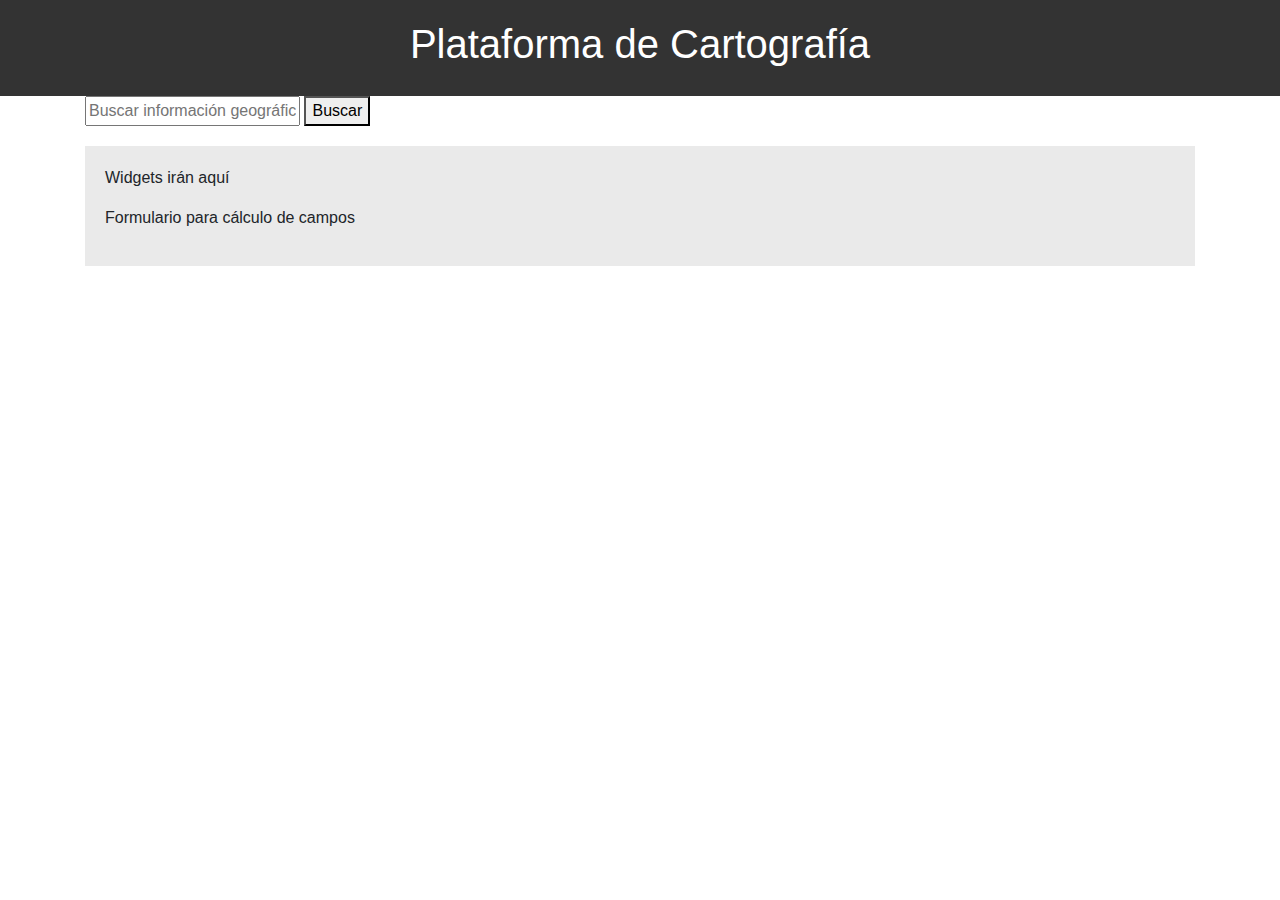
==== PlataformaCartografia/index.html @ 90f0c343 "x" ====
<!DOCTYPE html>
<html lang="es">
    <head>
        <meta charset="UTF-8">
        <meta name="viewport" content="width=device-width, initial-scale=1.0">
        <title>Plataforma de Cartografía</title>
        <style>
          body { font-family: 'Arial', sans-serif; margin: 0; padding: 0; background-color: #f4f4f4; }
          .container { width: 80%; margin: auto; overflow: hidden; }
          header { background: #333; color: #fff; padding: 20px; text-align: center; }
          #map { height: 400px; }
          .sidebar { background: #eaeaea; padding: 20px; }
          .search-container { margin-bottom: 20px; }
          /* Añade aquí más estilos para tus widgets y elementos */
        </style>
        <link rel="stylesheet" href="https://stackpath.bootstrapcdn.com/bootstrap/4.5.2/css/bootstrap.min.css">

    </head>
<body>

<header>
  <h1>Plataforma de Cartografía</h1>
</header>

<div class="container">
  <div class="search-container">
    <input type="text" id="search-input" placeholder="Buscar información geográfica...">
    <button onclick="search()">Buscar</button>
  </div>

  <aside class="sidebar">
    <!-- Widgets como mediciones, ubicaciones, etc. -->
    <p>Widgets irán aquí</p>
    <!-- Formulario para el cálculo de campos, etc. -->
    <p>Formulario para cálculo de campos</p>
  </aside>

  <section id="map">
    <!-- Aquí se mostrará el mapa -->
  </section>
</div>

<script>
  // Aquí puedes añadir la lógica para incorporar tus scripts cartográficos
  // Por ejemplo, inicializar un mapa, añadir controles, cargar capas, etc.
  function initMap() {
    console.log("Inicializar el mapa aquí");
  }

  function search() {
    var searchTerm = document.getElementById('search-input').value;
    // Implementar lógica de búsqueda...
    fetch('/search?query=' + searchTerm)
      .then(response => response.json())
      .then(data => {
        updateMapWithSearchResults(data);
      });
  }

  function updateMapWithSearchResults(results) {
    // Actualizar mapa con resultados...
    console.log("Actualizar el mapa con los resultados de búsqueda", results);
  }

  window.onload = function() {
    initMap();
  };
</script>

</body>
</html>
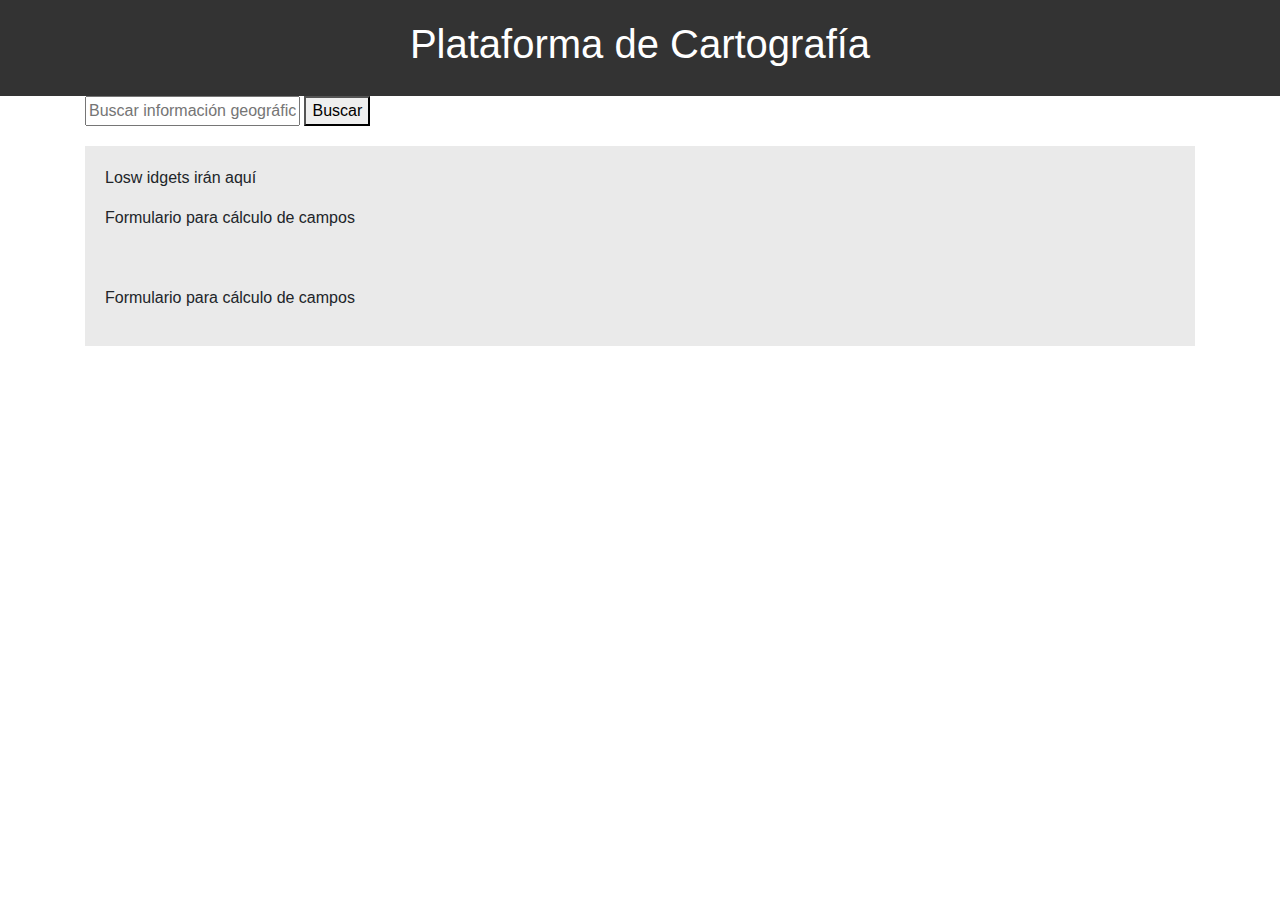
==== commit 16b069fb: "x" ====
--- a/PlataformaCartografia/index.html
+++ b/PlataformaCartografia/index.html
@@ -19,7 +19,10 @@
 <body>
 
 <header>
-  <h1>Plataforma de Cartografía</h1>
+  <div class="header">
+    <h1>Plataforma de Cartografía</h1>
+  </div>
+  
 </header>
 
 <div class="container">
@@ -30,11 +33,14 @@
 
   <aside class="sidebar">
     <!-- Widgets como mediciones, ubicaciones, etc. -->
-    <p>Widgets irán aquí</p>
+    <p>Losw idgets irán aquí</p>
     <!-- Formulario para el cálculo de campos, etc. -->
     <p>Formulario para cálculo de campos</p>
   </aside>
-
+  <aside class="sidebar">
+    <!-- Formulario para el cálculo de campos, etc. -->
+    <p>Formulario para cálculo de campos</p>
+  </aside>
   <section id="map">
     <!-- Aquí se mostrará el mapa -->
   </section>
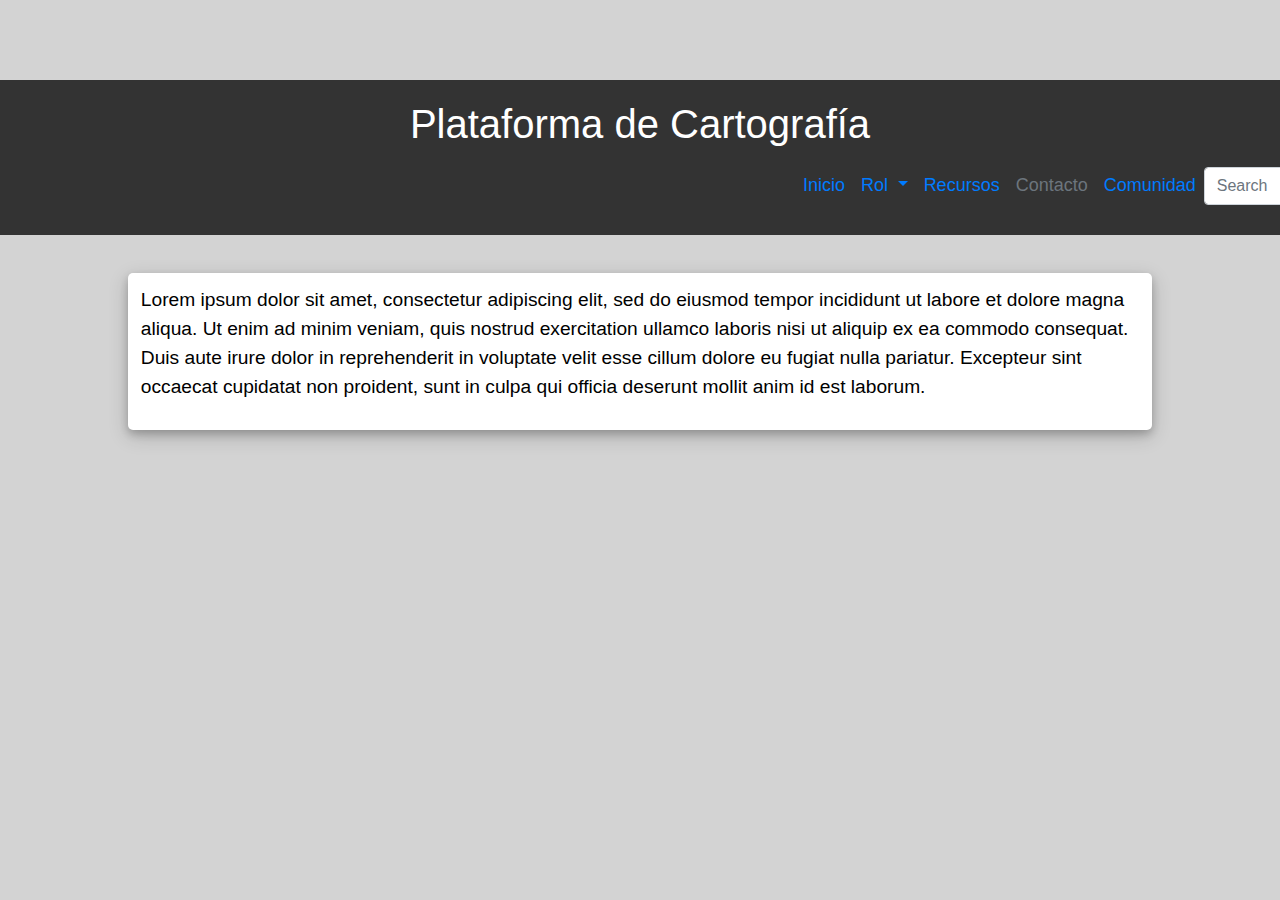
==== commit 92cd4e9e: "x" ====
--- a/PlataformaCartografia/index.html
+++ b/PlataformaCartografia/index.html
@@ -1,77 +1,99 @@
 <!DOCTYPE html>
 <html lang="es">
-    <head>
-        <meta charset="UTF-8">
-        <meta name="viewport" content="width=device-width, initial-scale=1.0">
-        <title>Plataforma de Cartografía</title>
-        <style>
-          body { font-family: 'Arial', sans-serif; margin: 0; padding: 0; background-color: #f4f4f4; }
-          .container { width: 80%; margin: auto; overflow: hidden; }
-          header { background: #333; color: #fff; padding: 20px; text-align: center; }
-          #map { height: 400px; }
-          .sidebar { background: #eaeaea; padding: 20px; }
-          .search-container { margin-bottom: 20px; }
-          /* Añade aquí más estilos para tus widgets y elementos */
-        </style>
-        <link rel="stylesheet" href="https://stackpath.bootstrapcdn.com/bootstrap/4.5.2/css/bootstrap.min.css">
 
-    </head>
+<head>
+  <meta charset="UTF-8">
+  <meta name="viewport" content="width=device-width, initial-scale=1.0">
+  <title>Plataforma de Cartografía</title>
+  <link rel="stylesheet" href="https://stackpath.bootstrapcdn.com/bootstrap/4.5.2/css/bootstrap.min.css">
+  <link rel="stylesheet" href="custom_styles.css">
+</head>
+
 <body>
 
-<header>
-  <div class="header">
-    <h1>Plataforma de Cartografía</h1>
-  </div>
-  
-</header>
+  <header>
+    <div class="header">
+      <h1>Plataforma de Cartografía</h1>
+    </div>
+    <nav class="navbar navbar-expand-lg bg-body-tertiary menunav">
+      <div class="container-fluid">
+        <div class="collapse navbar-collapse" id="navbarSupportedContent">
+          <ul class="navbar-nav me-auto mb-2 mb-lg-0">
+            <li class="nav-item">
+              <a class="nav-link active" aria-current="page" href="#">Inicio</a>
+            </li>
+            
+            <li class="nav-item dropdown">
+              <a class="nav-link dropdown-toggle" href="#" role="button" data-bs-toggle="dropdown" aria-expanded="false">
+                Rol
+              </a>
+              <ul class="dropdown-menu">
+                <li><a class="dropdown-item" href="#">Desarollo</a></li>
+                <li><a class="dropdown-item" href="#">Cartografía</a></li>
+                <li><hr class="dropdown-divider"></li>
+                <li><a class="dropdown-item" href="#">Managing</a></li>
+              </ul>
+            </li>
+            <li class="nav-item">
+              <a class="nav-link" href="#">Recursos</a>
+            </li>
+            <li class="nav-item">
+              <a class="nav-link disabled" aria-disabled="true">Contacto</a>
+            </li>
+            <li class="nav-item">
+              <a class="nav-link" href="#">Comunidad</a>
+            </li>
+          </ul>
+          <form class="d-flex" role="search">
+            <input class="form-control me-2" type="search" placeholder="Search" aria-label="Search">
+            <button class="btn btn-outline-success" type="submit">Search</button>
+          </form>
+        </div>
+      </div>
+    </nav>
 
-<div class="container">
-  <div class="search-container">
-    <input type="text" id="search-input" placeholder="Buscar información geográfica...">
-    <button onclick="search()">Buscar</button>
-  </div>
+  </header>
 
-  <aside class="sidebar">
-    <!-- Widgets como mediciones, ubicaciones, etc. -->
-    <p>Losw idgets irán aquí</p>
-    <!-- Formulario para el cálculo de campos, etc. -->
-    <p>Formulario para cálculo de campos</p>
-  </aside>
-  <aside class="sidebar">
-    <!-- Formulario para el cálculo de campos, etc. -->
-    <p>Formulario para cálculo de campos</p>
-  </aside>
-  <section id="map">
-    <!-- Aquí se mostrará el mapa -->
+  <!--  <div>
+    <div class="search-container">
+      <input type="text" id="search-input" placeholder="Buscar información geográfica...">
+      <button onclick="search()">Buscar</button>
+    </div>
+  </div>-->
+
+  <section id="intro">
+    <p>Lorem ipsum dolor sit amet, consectetur adipiscing elit, sed do eiusmod tempor incididunt ut labore et dolore
+      magna aliqua. Ut enim ad minim veniam, quis nostrud exercitation ullamco laboris nisi ut aliquip ex ea commodo
+      consequat. Duis aute irure dolor in reprehenderit in voluptate velit esse cillum dolore eu fugiat nulla pariatur.
+      Excepteur sint occaecat cupidatat non proident, sunt in culpa qui officia deserunt mollit anim id est laborum.</p>
   </section>
-</div>
+  <script>
+    // Aquí puedes añadir la lógica para incorporar tus scripts cartográficos
+    // Por ejemplo, inicializar un mapa, añadir controles, cargar capas, etc.
+    function initMap() {
+      console.log("Inicializar el mapa aquí");
+    }
 
-<script>
-  // Aquí puedes añadir la lógica para incorporar tus scripts cartográficos
-  // Por ejemplo, inicializar un mapa, añadir controles, cargar capas, etc.
-  function initMap() {
-    console.log("Inicializar el mapa aquí");
-  }
+    function search() {
+      var searchTerm = document.getElementById('search-input').value;
+      // Implementar lógica de búsqueda...
+      fetch('/search?query=' + searchTerm)
+        .then(response => response.json())
+        .then(data => {
+          updateMapWithSearchResults(data);
+        });
+    }
 
-  function search() {
-    var searchTerm = document.getElementById('search-input').value;
-    // Implementar lógica de búsqueda...
-    fetch('/search?query=' + searchTerm)
-      .then(response => response.json())
-      .then(data => {
-        updateMapWithSearchResults(data);
-      });
-  }
+    function updateMapWithSearchResults(results) {
+      // Actualizar mapa con resultados...
+      console.log("Actualizar el mapa con los resultados de búsqueda", results);
+    }
 
-  function updateMapWithSearchResults(results) {
-    // Actualizar mapa con resultados...
-    console.log("Actualizar el mapa con los resultados de búsqueda", results);
-  }
-
-  window.onload = function() {
-    initMap();
-  };
-</script>
+    window.onload = function () {
+      initMap();
+    };
+  </script>
 
 </body>
-</html>
+
+</html>--- a/PlataformaCartografia/custom_styles.css
+++ b/PlataformaCartografia/custom_styles.css
@@ -0,0 +1,55 @@
+/* Bootstrap core CSS */
+@import url('css/bootstrap.min.css');
+#intro {
+    border-color: #333;
+    border-radius: 5px;
+    background-color: rgb(255, 255, 255);
+    color: black;
+    font-family: Arial, Helvetica, sans-serif;
+    font-size:larger;
+    margin-left: 10%;
+    margin-right: 10%;
+    margin-top: 3%;
+    box-shadow: 0 4px 8px 0 rgba(0, 0, 0, 0.2), 0 6px 20px 0 rgba(0, 0, 0, 0.19);   
+    padding: 1%;
+}
+
+.nav-item {
+    font-family: Arial, Helvetica, sans-serif;
+    font-size: large;
+    color: #fff;
+}
+.menunav{
+    left: 60%;
+}
+.modalidad{
+    display: inline-flex;
+    border-spacing: 5%;
+    width: 250px
+}
+/* Estilos personalizados para esta plantilla */
+body {
+    padding-top: 5rem;
+    background-color: #d3d3d3;
+}
+
+.col {
+    flex: 0 0 20%;
+    width: 20%;
+    height: 22%;
+    border-style: solid;
+}
+
+
+
+.search-container {
+    margin-bottom: 1rem;
+}
+
+
+header {
+    background: #333;
+    color: #fff;
+    padding: 20px;
+    text-align: center;
+}
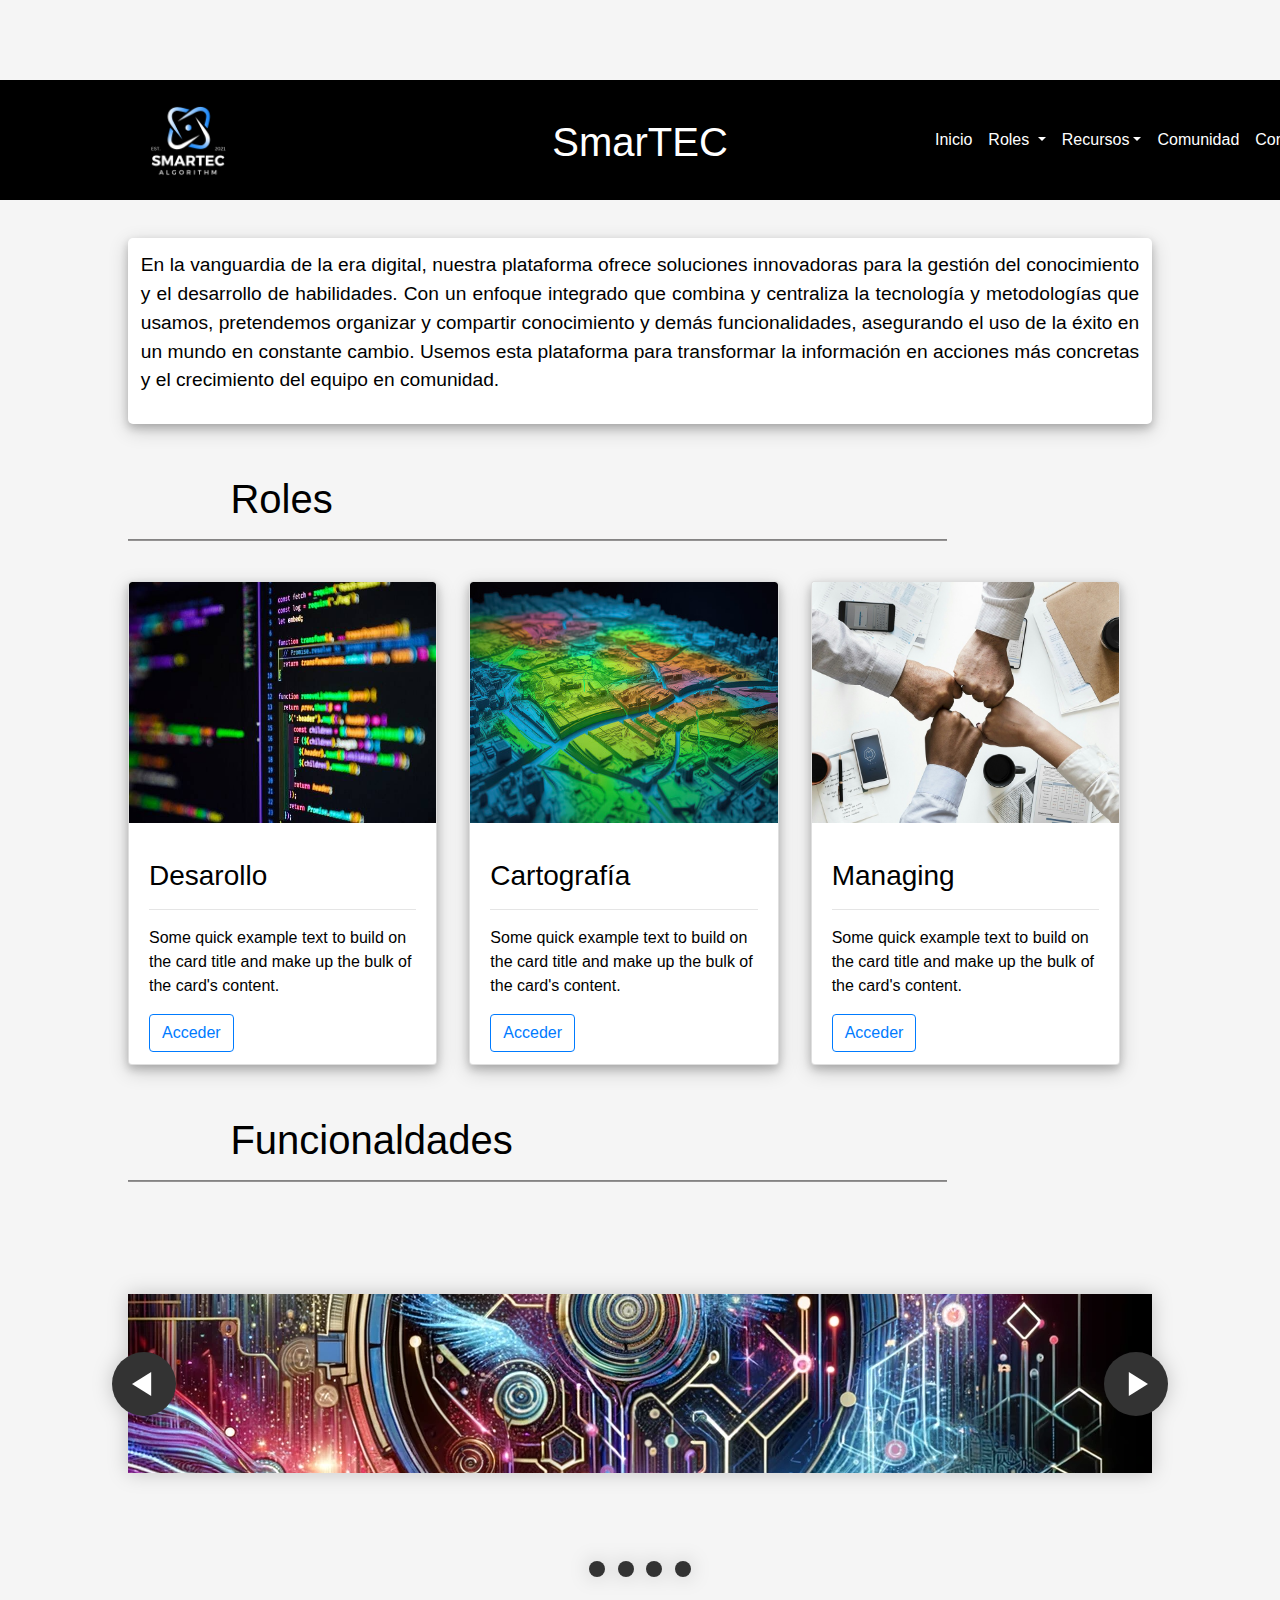
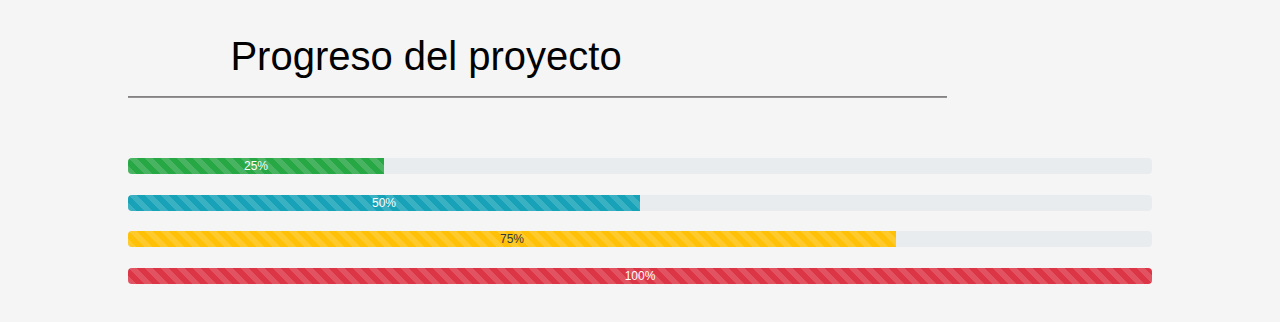
==== commit d03963ec: "x" ====
--- a/PlataformaCartografia/index.html
+++ b/PlataformaCartografia/index.html
@@ -13,7 +13,7 @@
 
   <header>
     <div class="header">
-      <h1>Plataforma de Cartografía</h1>
+      <h1>SmarTEC</h1>
     </div>
     <nav class="navbar navbar-expand-lg bg-body-tertiary menunav">
       <div class="container-fluid">
@@ -22,36 +22,38 @@
             <li class="nav-item">
               <a class="nav-link active" aria-current="page" href="#">Inicio</a>
             </li>
-            
+
             <li class="nav-item dropdown">
-              <a class="nav-link dropdown-toggle" href="#" role="button" data-bs-toggle="dropdown" aria-expanded="false">
-                Rol
+              <a class="nav-link dropdown-toggle" href="#" role="button" data-bs-toggle="dropdown"
+                aria-expanded="false">
+                Roles
               </a>
               <ul class="dropdown-menu">
                 <li><a class="dropdown-item" href="#">Desarollo</a></li>
                 <li><a class="dropdown-item" href="#">Cartografía</a></li>
-                <li><hr class="dropdown-divider"></li>
+                <li>
+                  <hr class="dropdown-divider">
+                </li>
                 <li><a class="dropdown-item" href="#">Managing</a></li>
               </ul>
             </li>
             <li class="nav-item">
-              <a class="nav-link" href="#">Recursos</a>
-            </li>
-            <li class="nav-item">
-              <a class="nav-link disabled" aria-disabled="true">Contacto</a>
+              <a class="nav-link dropdown-toggle" href="#">Recursos</a>
             </li>
             <li class="nav-item">
               <a class="nav-link" href="#">Comunidad</a>
             </li>
+            <li class="nav-item">
+              <a class="nav-link">Contacto</a>
+            </li>
           </ul>
-          <form class="d-flex" role="search">
-            <input class="form-control me-2" type="search" placeholder="Search" aria-label="Search">
-            <button class="btn btn-outline-success" type="submit">Search</button>
-          </form>
+
         </div>
       </div>
     </nav>
-
+    <div id="spanInicio">
+      <img style="width:100%;height:100%;border-radius: 50px;" src="Imagenes/Modern Creative Technology Logo.png">
+    </div>
   </header>
 
   <!--  <div>
@@ -62,38 +64,146 @@
   </div>-->
 
   <section id="intro">
-    <p>Lorem ipsum dolor sit amet, consectetur adipiscing elit, sed do eiusmod tempor incididunt ut labore et dolore
-      magna aliqua. Ut enim ad minim veniam, quis nostrud exercitation ullamco laboris nisi ut aliquip ex ea commodo
-      consequat. Duis aute irure dolor in reprehenderit in voluptate velit esse cillum dolore eu fugiat nulla pariatur.
-      Excepteur sint occaecat cupidatat non proident, sunt in culpa qui officia deserunt mollit anim id est laborum.</p>
-  </section>
-  <script>
-    // Aquí puedes añadir la lógica para incorporar tus scripts cartográficos
-    // Por ejemplo, inicializar un mapa, añadir controles, cargar capas, etc.
-    function initMap() {
-      console.log("Inicializar el mapa aquí");
-    }
-
-    function search() {
-      var searchTerm = document.getElementById('search-input').value;
-      // Implementar lógica de búsqueda...
-      fetch('/search?query=' + searchTerm)
-        .then(response => response.json())
-        .then(data => {
-          updateMapWithSearchResults(data);
-        });
-    }
-
-    function updateMapWithSearchResults(results) {
-      // Actualizar mapa con resultados...
-      console.log("Actualizar el mapa con los resultados de búsqueda", results);
-    }
-
-    window.onload = function () {
-      initMap();
-    };
-  </script>
-
+    <p style="text-align: justify;">En la vanguardia de la era digital, nuestra plataforma ofrece soluciones innovadoras
+      para la gestión del
+      conocimiento y el desarrollo de habilidades. Con un enfoque integrado que combina y centraliza la tecnología y
+      metodologías que usamos, pretendemos organizar y compartir conocimiento y demás funcionalidades, asegurando el uso
+      de la
+      éxito en un mundo en constante cambio. Usemos esta plataforma para transformar la
+      información en acciones más concretas y el crecimiento del equipo en comunidad.</p>
+  </section>
+
+  <!--  SECCION DE ENTRADA A LOS DIFERENTES ROLES-->
+  <section class="cuerpoPrincipal">
+    <div class="introCuerpos">
+      <h1 class="tituloseccion">Roles</h1>
+      <hr style="height: 1px; width: 80%;background-color: #706d6db9;">
+      <br style="height: 3%;">
+    </div>
+    <div class="d-flex flex-row justify-content-around align-items-stretch">
+      <div class="card">
+        <img src="Imagenes/Desarrollo.jpg" class="card-img-top imgRoles" alt="..." style="height: 50%;">
+        <div class="card-body">
+          <p>
+          <h3>Desarollo</h3>
+          </p>
+          <hr>
+          <p class="card-text">Some quick example text to build on the card title and make up the bulk of the card's
+            content.</p>
+          <button type="button" class="btn btn-outline-primary flex-end">Acceder</button>
+        </div>
+      </div>
+
+      <div class="card">
+        <img src="Imagenes/Cartografia.jpg" class="card-img-top imgRoles" alt="..." style="height: 50%;">
+        <div class="card-body">
+          <p>
+          <h3>Cartografía</h3>
+          </p>
+          <hr>
+          <p class="card-text">Some quick example text to build on the card title and make up the bulk of the card's
+            content.</p>
+          <button type="button" class="btn btn-outline-primary flex-end">Acceder</button>
+        </div>
+      </div>
+
+      <div class="card">
+        <img src="Imagenes/managing.jpg" class="card-img-top imgRoles " alt="..." style="height: 50%;">
+        <div class="card-body">
+          <p>
+          <h3>Managing</h3>
+          </p>
+          <hr>
+          <p class="card-text">Some quick example text to build on the card title and make up the bulk of the card's
+            content.</p>
+          <button type="button" class="btn btn-outline-primary flex-end">Acceder</button>
+        </div>
+      </div>
+    </div>
+  </section>
+
+  <!--  SECCION DE ENTRADA A LAS FUNCIONALIDADES-->
+  <section class="cuerpoPrincipal">
+    <div class="introCuerpos">
+      <h1 class="tituloseccion">Funcionaldades</h1>
+      <hr style="height: 1px; width: 80%;background-color: #706d6db9;">
+      <br style="height: 3%;">
+    </div>
+    <div class="carousel" aria-label="Gallery">
+      <ol class="carousel__viewport">
+        <li id="carousel__slide1" tabindex="0" class="carousel__slide">
+          <div class="carousel__snapper">
+            <h2 class="carousel__title">DesarrolloGPT</h2>
+            <img class="imgSlide" src="Imagenes/Desarrollo GPT.png">
+          </div>
+          <a href="#carousel__slide4" class="carousel__prev">Go to last slide</a>
+          <a href="#carousel__slide2" class="carousel__next">Go to next slide</a>
+        </li>
+        <li id="carousel__slide2" tabindex="0" class="carousel__slide">
+          <div class="carousel__snapper">
+            <h2 class="carousel__title">Gestión de conocimiento</h2>
+            <img class="imgSlide" src="Imagenes/Knowledge Management.png">
+          </div>
+          <a href="#carousel__slide1" class="carousel__prev">Go to previous slide</a>
+          <a href="#carousel__slide3" class="carousel__next">Go to next slide</a>
+        </li>
+        <li id="carousel__slide3" tabindex="0" class="carousel__slide">
+          <div class="carousel__snapper">
+            <h2 class="carousel__title">Formación</h2>
+            <img class="imgSlide" src="Imagenes/Formación.png">
+          </div>
+          <a href="#carousel__slide2" class="carousel__prev">Go to previous slide</a>
+          <a href="#carousel__slide4" class="carousel__next">Go to next slide</a>
+        </li>
+        <li id="carousel__slide4" tabindex="0" class="carousel__slide">
+          <div class="carousel__snapper">
+            <h2 class="carousel__title">Gestión de deficiencias</h2>
+            <img class="imgSlide" src="Imagenes/Gestión de deficiencias.png">
+          </div>
+          <a href="#carousel__slide3" class="carousel__prev">Go to previous slide</a>
+          <a href="#carousel__slide1" class="carousel__next">Go to first slide</a>
+        </li>
+      </ol>
+      <aside class="carousel__navigation">
+        <ol class="carousel__navigation-list">
+          <li class="carousel__navigation-item">
+            <a href="#carousel__slide1" class="carousel__navigation-button">Go to slide 1</a>
+          </li>
+          <li class="carousel__navigation-item">
+            <a href="#carousel__slide2" class="carousel__navigation-button">Go to slide 2</a>
+          </li>
+          <li class="carousel__navigation-item">
+            <a href="#carousel__slide3" class="carousel__navigation-button">Go to slide 3</a>
+          </li>
+          <li class="carousel__navigation-item">
+            <a href="#carousel__slide4" class="carousel__navigation-button">Go to slide 4</a>
+          </li>
+        </ol>
+      </aside>
+    </div>
+  </section>
+
+  <!--  SECCION DE ENTRADA AL Progreso-->
+  <section class="cuerpoPrincipal">
+    <div class="introCuerpos">
+      <h1 class="tituloseccion">Progreso del proyecto</h1>
+      <hr style="height: 1px; width: 80%;background-color: #706d6db9;">
+      <br style="height: 3%;">
+    </div>
+    <div class="progress" role="progressbar" aria-label="Success example" aria-valuenow="25" aria-valuemin="0" aria-valuemax="100">
+      <div class="progress-bar bg-success progress-bar-striped progress-bar-animated" style="width: 25%">25%</div>
+      
+    </div>
+    <div class="progress" role="progressbar" aria-label="Info example" aria-valuenow="50" aria-valuemin="0" aria-valuemax="100">
+      <div class="progress-bar bg-info progress-bar-striped progress-bar-animated" style="width: 50%">50%</div>
+    </div>
+    <div class="progress" role="progressbar" aria-label="Warning example" aria-valuenow="75" aria-valuemin="0" aria-valuemax="100">
+      <div class="progress-bar bg-warning text-dark progress-bar-striped progress-bar-animated" style="width: 75%">75%</div>
+    </div>
+    <div class="progress" role="progressbar" aria-label="Danger example" aria-valuenow="100" aria-valuemin="0" aria-valuemax="100">
+      <div class="progress-bar bg-danger progress-bar-striped progress-bar-animated" style="width: 100%">100%</div>
+    </div>
+  </section>
 </body>
 
 </html>--- a/PlataformaCartografia/custom_styles.css
+++ b/PlataformaCartografia/custom_styles.css
@@ -1,55 +1,445 @@
 /* Bootstrap core CSS */
 @import url('css/bootstrap.min.css');
+
+/* Reset de estilos para asegurar consistencia en diferentes navegadores */
+* {
+    box-sizing: border-box;
+    margin: 0;
+    padding: 0;
+}
+
 #intro {
-    border-color: #333;
     border-radius: 5px;
     background-color: rgb(255, 255, 255);
-    color: black;
-    font-family: Arial, Helvetica, sans-serif;
-    font-size:larger;
-    margin-left: 10%;
-    margin-right: 10%;
-    margin-top: 3%;
-    box-shadow: 0 4px 8px 0 rgba(0, 0, 0, 0.2), 0 6px 20px 0 rgba(0, 0, 0, 0.19);   
+    font-size: larger;
+    margin: 3% auto;
+    /* Centrado automático para izquierda y derecha */
+    box-shadow: 0 4px 8px 0 rgba(0, 0, 0, 0.2), 0 6px 20px 0 rgba(0, 0, 0, 0.19);
     padding: 1%;
-}
-
-.nav-item {
-    font-family: Arial, Helvetica, sans-serif;
-    font-size: large;
-    color: #fff;
-}
-.menunav{
-    left: 60%;
-}
-.modalidad{
-    display: inline-flex;
-    border-spacing: 5%;
-    width: 250px
-}
-/* Estilos personalizados para esta plantilla */
+    max-width: 80%;
+    /* Máximo ancho con margen automático para centrar */
+}
+
+
+#spanInicio {
+    height: 100%;
+    width: auto;
+    border-radius: 5px;
+    position: absolute;
+    top: 50%;
+    left: 10%;
+    transform: translateY(-50%);
+    /* Centrar verticalmente el logo */
+}
+
 body {
     padding-top: 5rem;
-    background-color: #d3d3d3;
-}
-
-.col {
-    flex: 0 0 20%;
-    width: 20%;
-    height: 22%;
-    border-style: solid;
-}
-
-
+    background-color: whitesmoke;
+    font-family: Arial, Helvetica, sans-serif;
+    color: black;
+    /* Color de texto general */
+}
+
+.card {
+    width: 25rem;
+    height: auto;
+    margin-right: 2rem;
+    box-shadow: 0 4px 8px 0 rgba(0, 0, 0, 0.2), 0 6px 20px 0 rgba(0, 0, 0, 0.19);
+    overflow: hidden;
+}
+
+
+.cuerpoPrincipal {
+    width: 80%;
+    height: auto;
+    margin: 3% auto;
+    /* Centrado automático para izquierda y derecha */
+}
+
+header {
+    background: black;
+    color: #fff;
+    padding-top: 3%;
+    padding-bottom: 2%;
+    text-align: center;
+    position: relative;
+    /* Para posicionar el logo de inicio absolutamente respecto a este contenedor */
+}
+
+.imgRoles {
+    transition: transform 0.3s ease;
+    /* Transición suave para el efecto de zoom */
+    width: 100%;
+    /* Asegura que la imagen cubra el ancho del contenedor */
+    height: auto;
+    /* Mantiene la proporción de la imagen */
+}
+
+.imgRoles:hover {
+    transform: scale(1.3);
+    /* Aumenta el tamaño de la imagen */
+}
+
+.imgSlide {
+    width: 100%;
+    height: auto;
+}
+
+.nav-item {
+    font-size: medium;
+    text-decoration: none;
+
+}
+
+.nav-link {
+    color: #fff;
+}
+
+.menunav {
+    position: absolute;
+    /* Posición absoluta para que no afecte al flujo de los demás elementos */
+    left: 70%;
+    /* Alineado a la derecha */
+    top: 50%;
+    transform: translateY(-50%);
+    /* Centrar verticalmente */
+}
+
+
+
+.Roles {
+    display: inline-block;
+    width: 100px;
+    height: 100px;
+    padding: 5px;
+}
 
 .search-container {
     margin-bottom: 1rem;
 }
 
-
-header {
-    background: #333;
+.tituloseccion {
+    margin-top: 5%;
+    margin-left: 10%;
+}
+
+/* Media queries para responsividad */
+@media (max-width: 992px) {
+    .modalidad {
+        width: calc(50% - 4%);
+        /* 50% del ancho del contenedor para tabletas y dispositivos medianos */
+    }
+
+    .menunav {
+        position: static;
+        transform: none;
+        margin-top: 1rem;
+    }
+
+    header {
+        padding: 10px;
+    }
+
+    #spanInicio {
+        top: 100%;
+        left: 50%;
+        transform: translate(-50%, 0);
+        /* Centrar horizontalmente debajo del encabezado */
+        margin-top: 1rem;
+    }
+}
+
+@media (max-width: 768px) {
+    .modalidad {
+        width: 100%;
+        /* Ancho completo para dispositivos móviles */
+        margin: 1% 0;
+        /* Solo margen vertical */
+    }
+
+    #intro {
+        margin: 3% auto;
+        max-width: 90%;
+        /* Mayor ancho para pantallas pequeñas */
+    }
+
+    .header {
+        padding: 1rem;
+        font-size: 1.5rem;
+        /* Tamaño de fuente más pequeño para dispositivos móviles */
+    }
+}
+
+@keyframes tonext {
+    75% {
+        left: 0;
+    }
+
+    95% {
+        left: 100%;
+    }
+
+    98% {
+        left: 100%;
+    }
+
+    99% {
+        left: 0;
+    }
+}
+
+@keyframes tostart {
+    75% {
+        left: 0;
+    }
+
+    95% {
+        left: -300%;
+    }
+
+    98% {
+        left: -300%;
+    }
+
+    99% {
+        left: 0;
+    }
+}
+
+@keyframes snap {
+    96% {
+        scroll-snap-align: center;
+    }
+
+    97% {
+        scroll-snap-align: none;
+    }
+
+    99% {
+        scroll-snap-align: none;
+    }
+
+    100% {
+        scroll-snap-align: center;
+    }
+}
+
+
+*::-webkit-scrollbar {
+    width: 0;
+}
+
+*::-webkit-scrollbar-track {
+    background: transparent;
+}
+
+*::-webkit-scrollbar-thumb {
+    background: transparent;
+    border: none;
+}
+
+* {
+    -ms-overflow-style: none;
+}
+
+ol,
+li {
+    list-style: none;
+    margin: 0;
+    padding: 0;
+}
+
+.carousel {
+    position: relative;
+    padding-top: 35%;
+    filter: drop-shadow(0 0 10px #0003);
+    perspective: 100px;
+}
+
+.carousel img {
+    width: 100%;
+    height: 100%;
+    object-fit: cover;
+    object-position: center;
+}
+
+.carousel__viewport {
+    position: absolute;
+    top: 0;
+    right: 0;
+    bottom: 0;
+    left: 0;
+    display: flex;
+    overflow-x: scroll;
+    counter-reset: item;
+    scroll-behavior: smooth;
+    scroll-snap-type: x mandatory;
+}
+
+.carousel__slide {
+    position: relative;
+    flex: 0 0 100%;
+    width: 100%;
+    background-color: transparent;
+    counter-increment: item;
+}
+
+
+.carousel__slide:nth-child(even) {
+    background-color: rgba(153, 153, 255, 0);
+}
+
+.carousel__slide:before {
+    content: none;
+    position: absolute;
+    top: 50%;
+    left: 50%;
+    transform: translate3d(-50%, -40%, 70px);
     color: #fff;
-    padding: 20px;
+    font-size: 2em;
+}
+
+.carousel__title {
+    position: absolute;
+    top: 50%;
+    left: 50%;
+    transform: translate(-50%, -50%);
+    color: white;
+    /* O el color que prefieras */
+    font-size: 3em;
     text-align: center;
-}
+    
+}
+
+.carousel__slide .carousel__title {
+    position: absolute;
+    top: 70%;
+    left: 50%;
+    transform: translate(-50%, -50%);
+    color: white;
+    /* Ajusta el color según tus necesidades */
+    font-size: 3em;
+    text-align: center;
+    opacity: 0;
+    /* Inicialmente oculto */
+    transition: opacity 0.5s ease;
+    /* Transición suave */
+}
+
+.carousel__snapper {
+    position: absolute;
+    top: 20%;
+    left: 0%;
+    width: 100%;
+    height: 50%;
+    scroll-snap-align: center;
+}
+
+@media (hover: hover) {
+    .carousel__snapper {
+        animation-name: tonext, snap;
+        animation-timing-function: ease;
+        animation-duration: 4s;
+        animation-iteration-count: infinite;
+    }
+
+    .carousel__slide:last-child .carousel__snapper {
+        animation-name: tostart, snap;
+    }
+}
+
+@media (prefers-reduced-motion: reduce) {
+    .carousel__snapper {
+        animation-name: none;
+    }
+}
+
+.carousel:hover .carousel__snapper,
+.carousel:focus-within .carousel__snapper {
+    animation-name: none;
+}
+
+.carousel__navigation {
+    position: absolute;
+    right: 0;
+    bottom: 0;
+    left: 0;
+    text-align: center;
+}
+
+.carousel__navigation-list,
+.carousel__navigation-item {
+    display: inline-block;
+}
+
+.carousel__navigation-button {
+    display: inline-block;
+    width: 1.5rem;
+    height: 1.5rem;
+    background-color: #333;
+    background-clip: content-box;
+    border: 0.25rem solid transparent;
+    border-radius: 50%;
+    font-size: 0;
+    transition: transform 0.1s;
+}
+
+.carousel::before,
+.carousel::after,
+.carousel__prev,
+.carousel__next {
+    position: absolute;
+    top: 0;
+    margin-top: 15.75%;
+    width: 4rem;
+    height: 4rem;
+    transform: translateY(-50%);
+    border-radius: 50%;
+    font-size: 0;
+    outline: 0;
+}
+
+.carousel::before,
+.carousel__prev {
+    left: -1rem;
+}
+
+.carousel::after,
+.carousel__next {
+    right: -1rem;
+}
+
+.carousel::before,
+.carousel::after {
+    content: '';
+    z-index: 1;
+    background-color: #333;
+    background-size: 1.5rem 1.5rem;
+    background-repeat: no-repeat;
+    background-position: center center;
+    color: #fff;
+    font-size: 2.5rem;
+    line-height: 4rem;
+    text-align: center;
+    pointer-events: none;
+}
+
+.carousel::before {
+    background-image: url("data:image/svg+xml,%3Csvg viewBox='0 0 100 100' xmlns='http://www.w3.org/2000/svg'%3E%3Cpolygon points='0,50 80,100 80,0' fill='%23fff'/%3E%3C/svg%3E");
+}
+
+.carousel::after {
+    background-image: url("data:image/svg+xml,%3Csvg viewBox='0 0 100 100' xmlns='http://www.w3.org/2000/svg'%3E%3Cpolygon points='100,50 20,100 20,0' fill='%23fff'/%3E%3C/svg%3E");
+}
+
+.carousel__slide:hover .carousel__title,
+.carousel__slide:focus-within .carousel__title {
+    opacity: 1;
+}
+
+
+/* BARRAS DE PROGRESO*/
+
+.progress{
+    margin-top: 2%;
+}